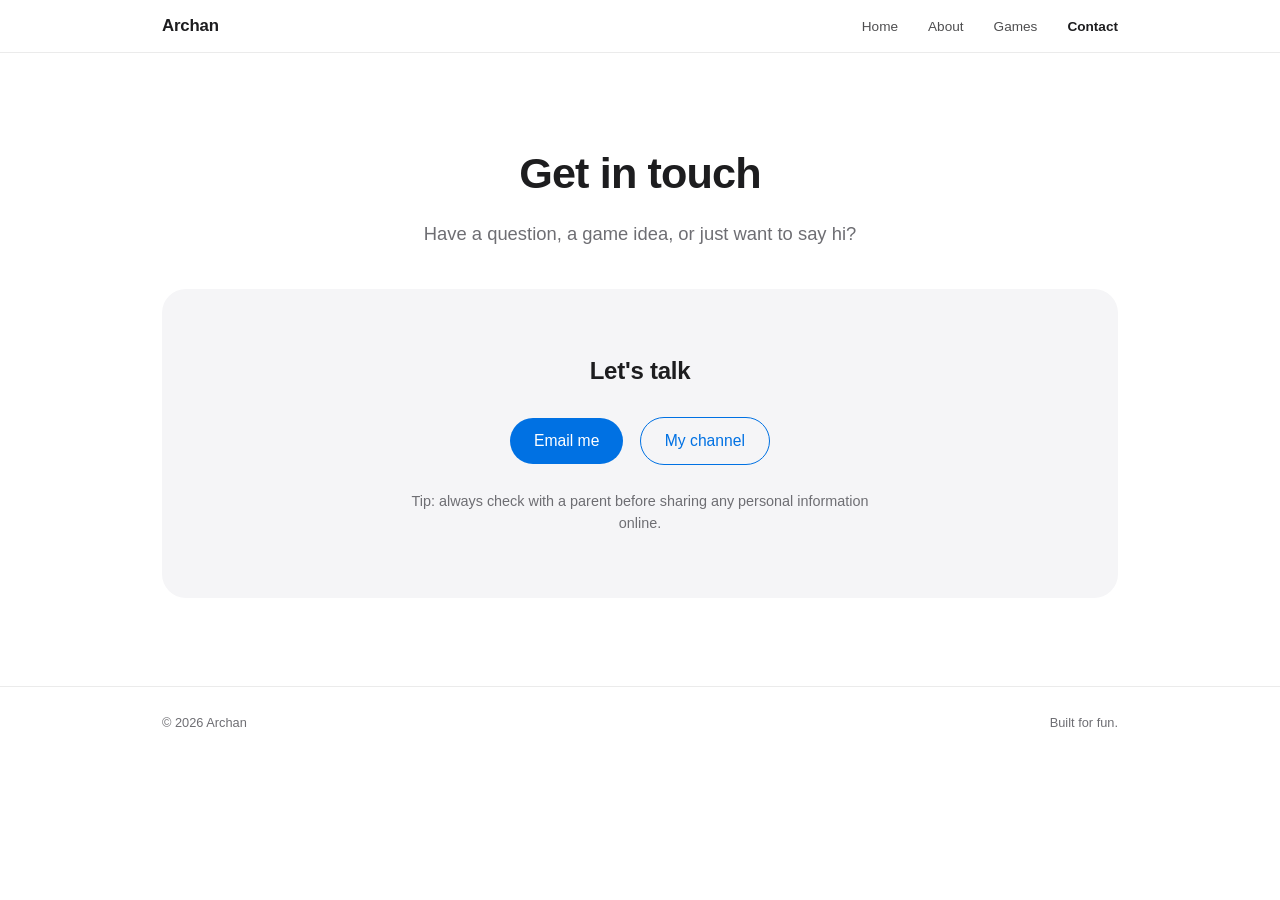
==== contact.html @ e2f62eca "Minimalist 4-page site with games and F1 manager" ====
<!DOCTYPE html>
<html lang="en">
<head>
<meta charset="UTF-8">
<meta name="viewport" content="width=device-width, initial-scale=1.0">
<title>Contact — Archan</title>
<link rel="stylesheet" href="styles.css">
</head>
<body>

<header class="nav"><div class="nav-inner">
  <a class="brand" href="index.html">Archan</a>
  <ul class="nav-links">
    <li><a href="index.html">Home</a></li>
    <li><a href="about.html">About</a></li>
    <li><a href="games.html">Games</a></li>
    <li><a href="contact.html" class="active">Contact</a></li>
  </ul>
</div></header>

<main>
  <section class="section">
    <h2 class="h">Get in touch</h2>
    <p class="lead">Have a question, a game idea, or just want to say hi?</p>

    <div class="contact-card">
      <h3 style="font-size:1.5rem;font-weight:600;letter-spacing:-.01em">Let's talk</h3>
      <div style="margin-top:18px">
        <a class="btn" href="mailto:">Email me</a>
        <a class="btn ghost" href="#">My channel</a>
      </div>
      <p class="note">Tip: always check with a parent before sharing any personal information online.</p>
    </div>
  </section>
</main>

<footer><div class="foot-inner"><span>© 2026 Archan</span><span>Built for fun.</span></div></footer>
</body>
</html>
---- styles.css ----
/* ===== Archan — shared minimalist (Apple-style) styles ===== */
:root{
  --text:#1d1d1f;
  --muted:#6e6e73;
  --bg:#ffffff;
  --bg2:#f5f5f7;
  --line:#d2d2d7;
  --accent:#0071e3;
  --radius:18px;
}
*{margin:0;padding:0;box-sizing:border-box}
html{scroll-behavior:smooth}
body{
  font-family:-apple-system,BlinkMacSystemFont,"SF Pro Display","SF Pro Text","Helvetica Neue",Helvetica,Arial,sans-serif;
  color:var(--text);background:var(--bg);line-height:1.5;
  -webkit-font-smoothing:antialiased;-moz-osx-font-smoothing:grayscale;
}
a{color:var(--accent);text-decoration:none}

/* NAV */
.nav{position:sticky;top:0;z-index:100;background:rgba(255,255,255,.72);
  backdrop-filter:saturate(180%) blur(20px);-webkit-backdrop-filter:saturate(180%) blur(20px);
  border-bottom:1px solid rgba(0,0,0,.08)}
.nav-inner{max-width:1000px;margin:0 auto;display:flex;align-items:center;justify-content:space-between;height:52px;padding:0 22px}
.brand{font-weight:600;font-size:1.05rem;letter-spacing:-.01em;color:var(--text)}
.nav-links{display:flex;gap:30px;list-style:none}
.nav-links a{color:var(--text);font-size:.85rem;opacity:.78;transition:opacity .2s}
.nav-links a:hover{opacity:1}
.nav-links a.active{opacity:1;font-weight:600}

main{max-width:1000px;margin:0 auto;padding:0 22px}
.section{padding:88px 0;border-bottom:1px solid rgba(0,0,0,.06)}
.section:last-of-type{border-bottom:none}

/* HERO */
.hero{padding:120px 22px 96px;text-align:center}
.eyebrow{color:var(--accent);font-weight:600;font-size:.95rem;margin-bottom:14px}
.hero h1{font-size:clamp(2.6rem,7vw,4.6rem);font-weight:600;letter-spacing:-.03em;line-height:1.05}
.hero .sub{font-size:clamp(1.1rem,2.5vw,1.55rem);color:var(--muted);margin-top:18px;font-weight:400}
.cta{margin-top:34px;display:flex;gap:12px;justify-content:center;flex-wrap:wrap}

h2.h{font-size:clamp(1.9rem,4vw,2.7rem);font-weight:600;letter-spacing:-.02em;text-align:center}
.lead{color:var(--muted);font-size:1.15rem;text-align:center;max-width:640px;margin:14px auto 0;font-weight:400}

/* BUTTONS */
.btn{display:inline-block;background:var(--accent);color:#fff;padding:11px 24px;border-radius:980px;
  font-size:.98rem;font-weight:500;border:none;cursor:pointer;transition:background .2s}
.btn:hover{background:#0077ed}
.btn.ghost{background:transparent;color:var(--accent);border:1px solid var(--accent)}
.btn.ghost:hover{background:rgba(0,113,227,.08)}

/* TILES */
.grid{display:grid;gap:20px}
.tiles{grid-template-columns:repeat(auto-fit,minmax(230px,1fr));margin-top:46px}
.tile{background:var(--bg2);border-radius:var(--radius);padding:36px 28px;text-align:center;color:var(--text);
  transition:transform .25s,box-shadow .25s}
.tile:hover{transform:translateY(-4px);box-shadow:0 18px 40px rgba(0,0,0,.08)}
.tile .ic{font-size:2.4rem;margin-bottom:14px}
.tile h3{font-size:1.25rem;font-weight:600;margin-bottom:8px}
.tile p{color:var(--muted);font-size:.95rem}

/* ABOUT */
.about-grid{display:grid;grid-template-columns:200px 1fr;gap:48px;align-items:start;margin-top:50px}
.avatar{aspect-ratio:1;border-radius:26px;background:linear-gradient(135deg,#e8e8ed,#f5f5f7);
  display:flex;align-items:center;justify-content:center;font-size:5rem}
.bio h3{font-size:1.2rem;margin:26px 0 8px;font-weight:600}
.bio h3:first-child{margin-top:0}
.bio p{color:var(--muted)}
.chips{display:flex;flex-wrap:wrap;gap:10px;margin-top:8px}
.chip{background:var(--bg2);border:1px solid var(--line);border-radius:980px;padding:7px 16px;font-size:.85rem}
.stats{display:flex;gap:40px;margin-top:30px;flex-wrap:wrap}
.stat b{display:block;font-size:1.9rem;font-weight:600;letter-spacing:-.02em}
.stat span{color:var(--muted);font-size:.85rem}

/* GAMES */
.game-card{background:var(--bg2);border-radius:24px;padding:40px 28px;margin-top:34px;text-align:center}
.game-card h3{font-size:1.6rem;font-weight:600;letter-spacing:-.01em}
.game-card .desc{color:var(--muted);margin:8px auto 24px;max-width:540px}
.game-hud{color:var(--muted);font-weight:500;margin-bottom:14px;font-size:.95rem}
.game-hud span{color:var(--text);font-weight:600}
canvas{background:#05050f;border-radius:16px;max-width:100%;box-shadow:0 12px 30px rgba(0,0,0,.18);touch-action:none}
.game-help{color:var(--muted);font-size:.85rem;margin-top:14px}
.dpad{display:none;grid-template-columns:repeat(3,52px);gap:8px;justify-content:center;margin:14px auto 0}
.dpad.two{grid-template-columns:repeat(2,64px)}
.dpad button{height:52px;border:1px solid var(--line);background:#fff;border-radius:12px;font-size:1.1rem;cursor:pointer}
.dpad button:active{background:#e8e8ed}
@media(max-width:600px){.dpad{display:grid}}
iframe.game-frame{width:100%;height:740px;border:0;border-radius:20px;display:block;
  box-shadow:0 12px 30px rgba(0,0,0,.18);background:#070d16}

/* CONTACT */
.contact-card{background:var(--bg2);border-radius:24px;padding:64px 28px;text-align:center;margin-top:42px}
.contact-card .btn{margin:10px 6px 0}
.note{color:var(--muted);font-size:.9rem;max-width:480px;margin:26px auto 0}

/* FOOTER */
footer{border-top:1px solid rgba(0,0,0,.08);margin-top:0}
.foot-inner{max-width:1000px;margin:0 auto;padding:26px 22px;color:var(--muted);font-size:.8rem;
  display:flex;justify-content:space-between;flex-wrap:wrap;gap:10px}

@media(max-width:700px){
  .nav-links{gap:18px}
  .about-grid{grid-template-columns:1fr;text-align:center}
  .avatar{max-width:150px;margin:0 auto}
  .chips,.stats{justify-content:center}
}
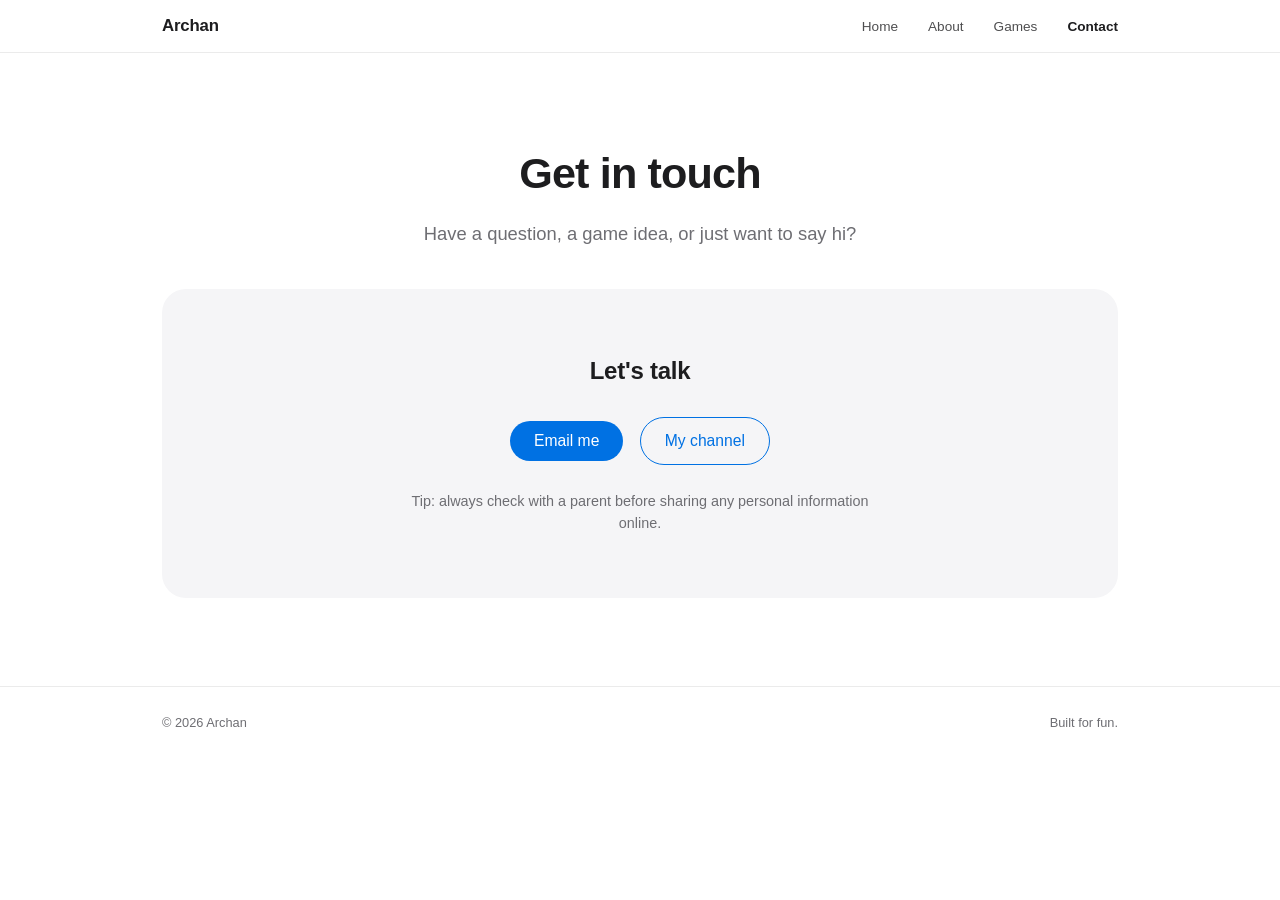
==== commit 1349782a: "Make Email me button prompt for email and open mail to Archan" ====
--- a/contact.html
+++ b/contact.html
@@ -26,7 +26,7 @@
     <div class="contact-card">
       <h3 style="font-size:1.5rem;font-weight:600;letter-spacing:-.01em">Let's talk</h3>
       <div style="margin-top:18px">
-        <a class="btn" href="mailto:">Email me</a>
+        <button class="btn" id="emailBtn">Email me</button>
         <a class="btn ghost" href="#">My channel</a>
       </div>
       <p class="note">Tip: always check with a parent before sharing any personal information online.</p>
@@ -35,5 +35,17 @@
 </main>
 
 <footer><div class="foot-inner"><span>© 2026 Archan</span><span>Built for fun.</span></div></footer>
+
+<script>
+  document.getElementById('emailBtn').addEventListener('click', function(){
+    var from = prompt("What's your email address? (so Archan can reply to you)");
+    if(from === null) return;                 // visitor pressed Cancel
+    from = from.trim();
+    var to = 'archancheela24@gmail.com';
+    var subject = encodeURIComponent('Hi Archan — a message from your website');
+    var body = encodeURIComponent('From: ' + (from || '(not given)') + '\n\nMy message:\n');
+    window.location.href = 'mailto:' + to + '?subject=' + subject + '&body=' + body;
+  });
+</script>
 </body>
 </html>
